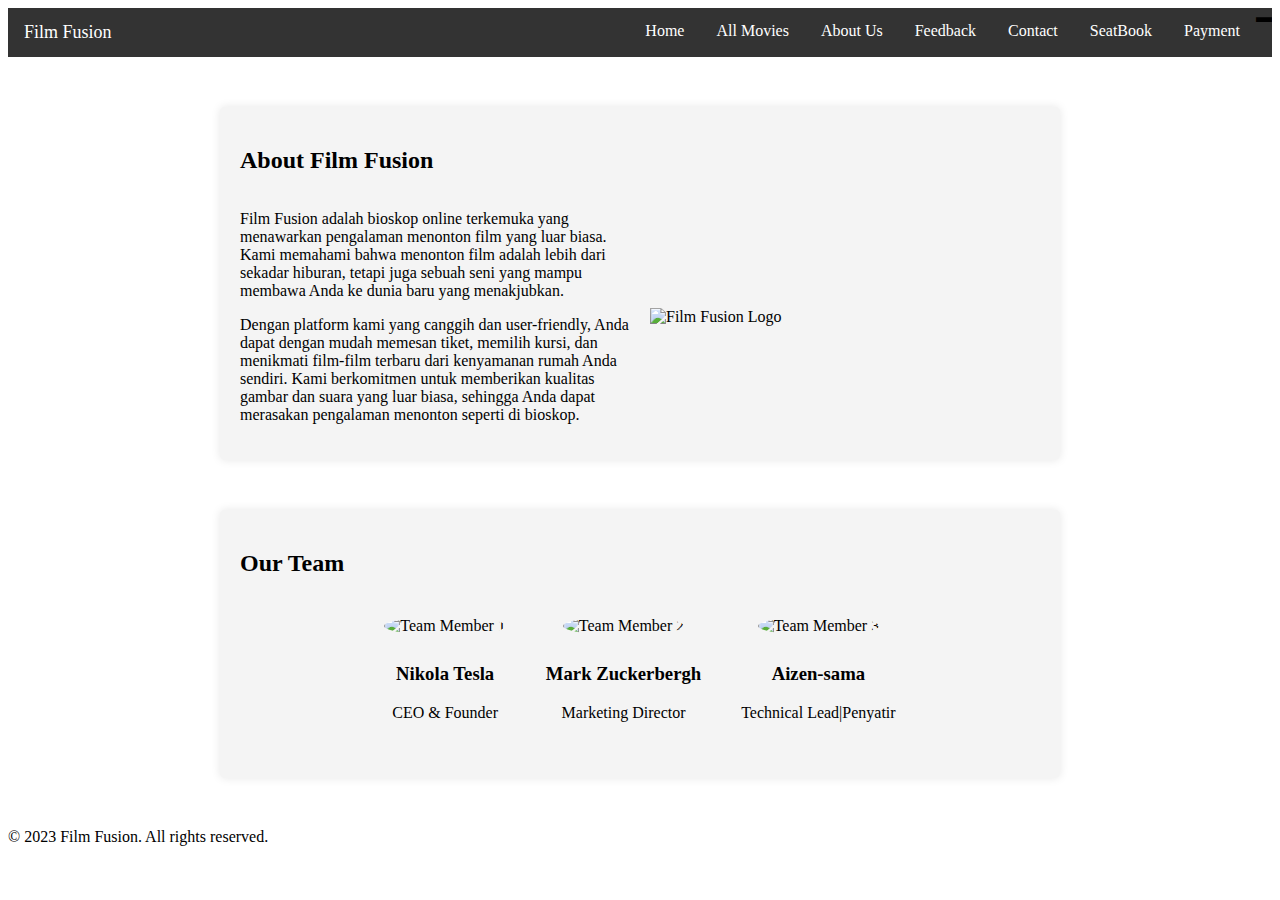
==== about.html @ dbf0f272 "Add files via upload" ====
<!DOCTYPE html>
<html lang="en">
<head>
    <meta charset="UTF-8">
    <meta name="viewport" content="width=device-width, initial-scale=1.0">
    <title>Film Fusion - About Us</title>
    <link rel="stylesheet" href="about.css">
</head>
<body>
    <header>
        <nav>
            <div class="logo">Film Fusion</div>
            <ul>
                <li><a href="index.html">Home</a></li>
                <li><a href="#">All Movies</a></li>
                <li><a href="about.html">About Us</a></li>
                <li><a href="#">Feedback</a></li>
                <li><a href="#">Contact</a></li>
                <li><a href="seat.html">SeatBook</a></li>
                <li><a href="payment.html">Payment</a></li>▬
            </ul>
        </nav>
    </header>

    <main>
        <section class="about">
            <h2>About Film Fusion</h2>
            <div class="about-content">
                <div class="about-text">
                    <p>Film Fusion adalah bioskop online terkemuka yang menawarkan pengalaman menonton film yang luar biasa. Kami memahami bahwa menonton film adalah lebih dari sekadar hiburan, tetapi juga sebuah seni yang mampu membawa Anda ke dunia baru yang menakjubkan.</p>
                    <p>Dengan platform kami yang canggih dan user-friendly, Anda dapat dengan mudah memesan tiket, memilih kursi, dan menikmati film-film terbaru dari kenyamanan rumah Anda sendiri. Kami berkomitmen untuk memberikan kualitas gambar dan suara yang luar biasa, sehingga Anda dapat merasakan pengalaman menonton seperti di bioskop.</p>
                </div>
                <div class="about-image">
                <img src="image/logo.png" alt="Film Fusion Logo">
                </div>
            </div>
        </section>

        <section class="team">
            <h2>Our Team</h2>
            <div class="team-members">
                <div class="team-member">
                    <img src="image/nikola.jpg" alt="Team Member 1">
                    <h3>Nikola Tesla</h3>
                    <p>CEO & Founder</p>
                </div>
                <div class="team-member">
                    <img src="image/mark.png" alt="Team Member 2">
                    <h3>Mark Zuckerbergh</h3>
                    <p>Marketing Director</p>
                </div>
                <div class="team-member">
                    <img src="image/aijen.jpg" alt="Team Member 3">
                    <h3>Aizen-sama</h3>
                    <p>Technical Lead|Penyatir</p>
                </div>
            </div>
        </section>
    </main>

    <footer>
        <p>&copy; 2023 Film Fusion. All rights reserved.</p>
    </footer>
</body>
</html>
---- about.css ----
/* ... Gaya global dan lainnya ... */
nav {
    background-color: #333;
    overflow: hidden;
}

nav .logo {
    float: left;
    color: #fff;
    text-align: center;
    padding: 14px 16px;
    text-decoration: none;
    font-size: 18px;
}

nav ul {
    list-style-type: none;
    margin: 0;
    padding: 0;
    float: right;
}

nav ul li {
    float: left;
}

nav ul li a {
    display: block;
    color: white;
    text-align: center;
    padding: 14px 16px;
    text-decoration: none;
}

nav ul li a:hover {
    background-color: #ddd;
    color: black;
}

/* About Section */
.about {
    max-width: 800px;
    margin: 50px auto;
    padding: 20px;
    background-color: #f4f4f4;
    border-radius: 5px;
    box-shadow: 0 0 10px rgba(0, 0, 0, 0.1);
}

.about-content {
    display: flex;
    flex-wrap: wrap;
    justify-content: space-between;
    align-items: center;
}

.about-text {
    flex: 1;
    padding-right: 20px;
}

.about-image {
    flex: 1;
    max-width: 400px;
}

.about-image img {
    max-width: 100%;
    height: auto;
}

/* Team Section */
.team {
    max-width: 800px;
    margin: 50px auto;
    padding: 20px;
    background-color: #f4f4f4;
    border-radius: 5px;
    box-shadow: 0 0 10px rgba(0, 0, 0, 0.1);
}

.team-members {
    display: flex;
    flex-wrap: wrap;
    justify-content: center;
}

.team-member {
    text-align: center;
    margin: 20px;
    max-width: 200px;
}

.team-member img {
    width: 150px;
    height: 150px;
    border-radius: 50%;
    object-fit: cover;
    margin-bottom: 10px;
}
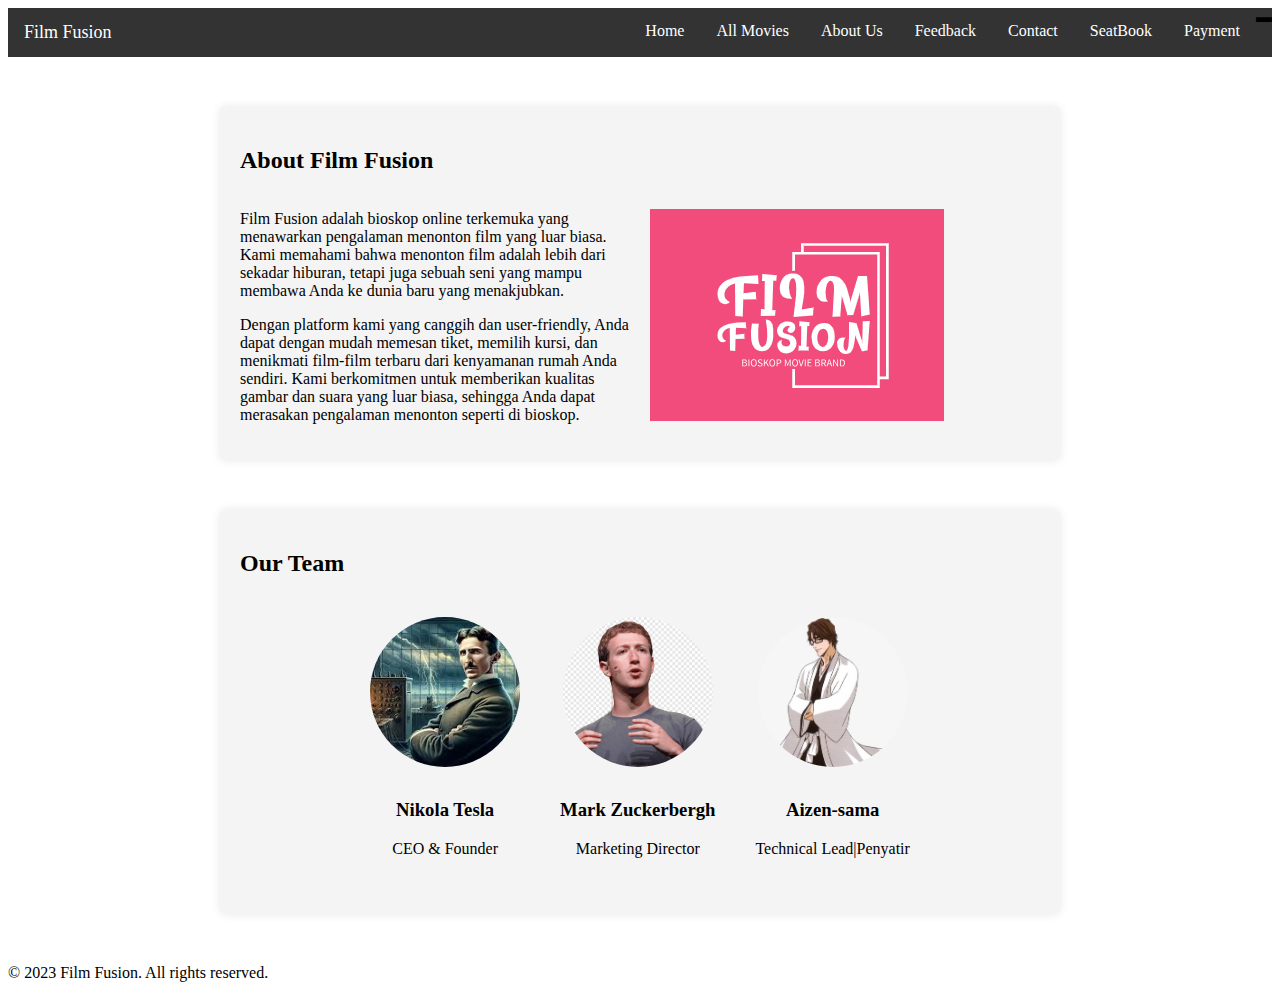
==== commit ca1fa763: "Update about.html" ====
--- a/about.html
+++ b/about.html
@@ -31,7 +31,7 @@
                     <p>Dengan platform kami yang canggih dan user-friendly, Anda dapat dengan mudah memesan tiket, memilih kursi, dan menikmati film-film terbaru dari kenyamanan rumah Anda sendiri. Kami berkomitmen untuk memberikan kualitas gambar dan suara yang luar biasa, sehingga Anda dapat merasakan pengalaman menonton seperti di bioskop.</p>
                 </div>
                 <div class="about-image">
-                <img src="image/logo.png" alt="Film Fusion Logo">
+                <img src="logo.png" alt="Film Fusion Logo">
                 </div>
             </div>
         </section>
@@ -40,17 +40,17 @@
             <h2>Our Team</h2>
             <div class="team-members">
                 <div class="team-member">
-                    <img src="image/nikola.jpg" alt="Team Member 1">
+                    <img src="nikola.jpg" alt="Team Member 1">
                     <h3>Nikola Tesla</h3>
                     <p>CEO & Founder</p>
                 </div>
                 <div class="team-member">
-                    <img src="image/mark.png" alt="Team Member 2">
+                    <img src="mark.png" alt="Team Member 2">
                     <h3>Mark Zuckerbergh</h3>
                     <p>Marketing Director</p>
                 </div>
                 <div class="team-member">
-                    <img src="image/aijen.jpg" alt="Team Member 3">
+                    <img src="aijen.jpg" alt="Team Member 3">
                     <h3>Aizen-sama</h3>
                     <p>Technical Lead|Penyatir</p>
                 </div>
@@ -62,4 +62,4 @@
         <p>&copy; 2023 Film Fusion. All rights reserved.</p>
     </footer>
 </body>
-</html>+</html>
